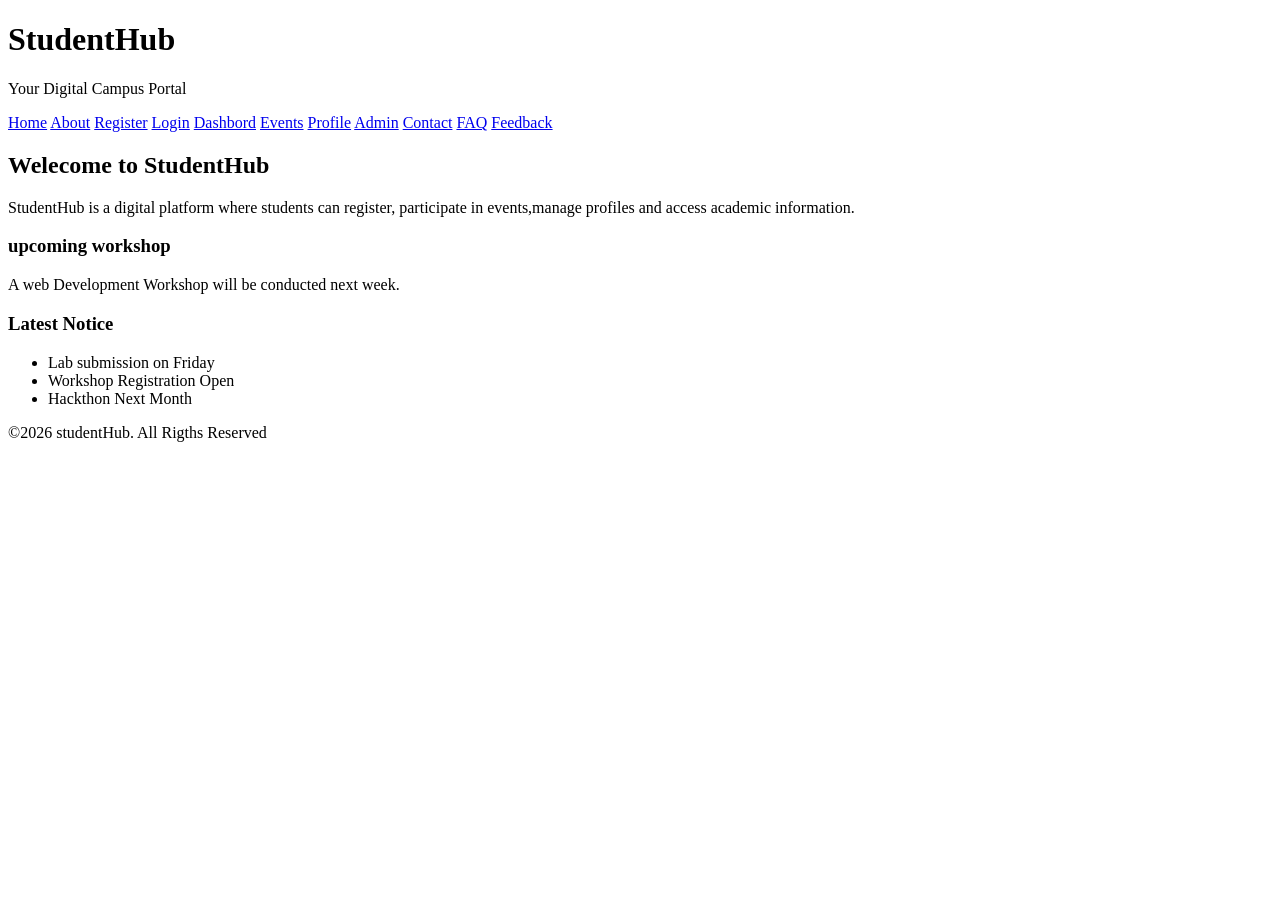
==== pages/index.html @ 8a657024 "Add files via upload" ====
<!DOCTYPE html>
<html lang="en">
<head>
    <meta charset="UTF-8">
    <meta name="viewport" content="width=device-width, initial-scale=1.0">
    <title>StudentHub -Home</title>
</head>
<body>
    <header>
        <h1>
            StudentHub
        </h1>
        <p>Your Digital Campus Portal</p>
    </header>
    <nav>
        <a href="index.html">Home</a>
        <a href="about.html"> About</a>
       
        <a href="register.html">Register</a>
        <a href="login.html">Login</a>
        <a href="dashbord.html">Dashbord</a>
        <a href="events.html">Events</a>
        
       <a href="profile.html">Profile</a>
        <a href="admin.html">Admin</a>
       
        <a href="contact.html">Contact</a>
         <a href="faq.html">FAQ</a>
        <a href="feedback.html">Feedback</a>
        
    </nav>
    <main>
        <section>
            <h2>Welecome to StudentHub</h2>
            <p>
                StudentHub is a digital platform where students can register,
                participate in events,manage profiles and access academic information.
            </p>
        </section>
        <article>
            <h3>upcoming workshop</h3>
            <p>
                A web Development Workshop will be conducted next week.
            </p>
        </article>
        <aside>
            <h3>Latest Notice</h3>
            <ul>
                <li>Lab submission on Friday</li>
                <li>Workshop Registration Open</li>
                <li>Hackthon Next Month</li>
            </ul>
        </aside>
    </main>
    <footer>
        <p>&copy;2026 studentHub. All Rigths Reserved</p>
    </footer>
</body>
</html>
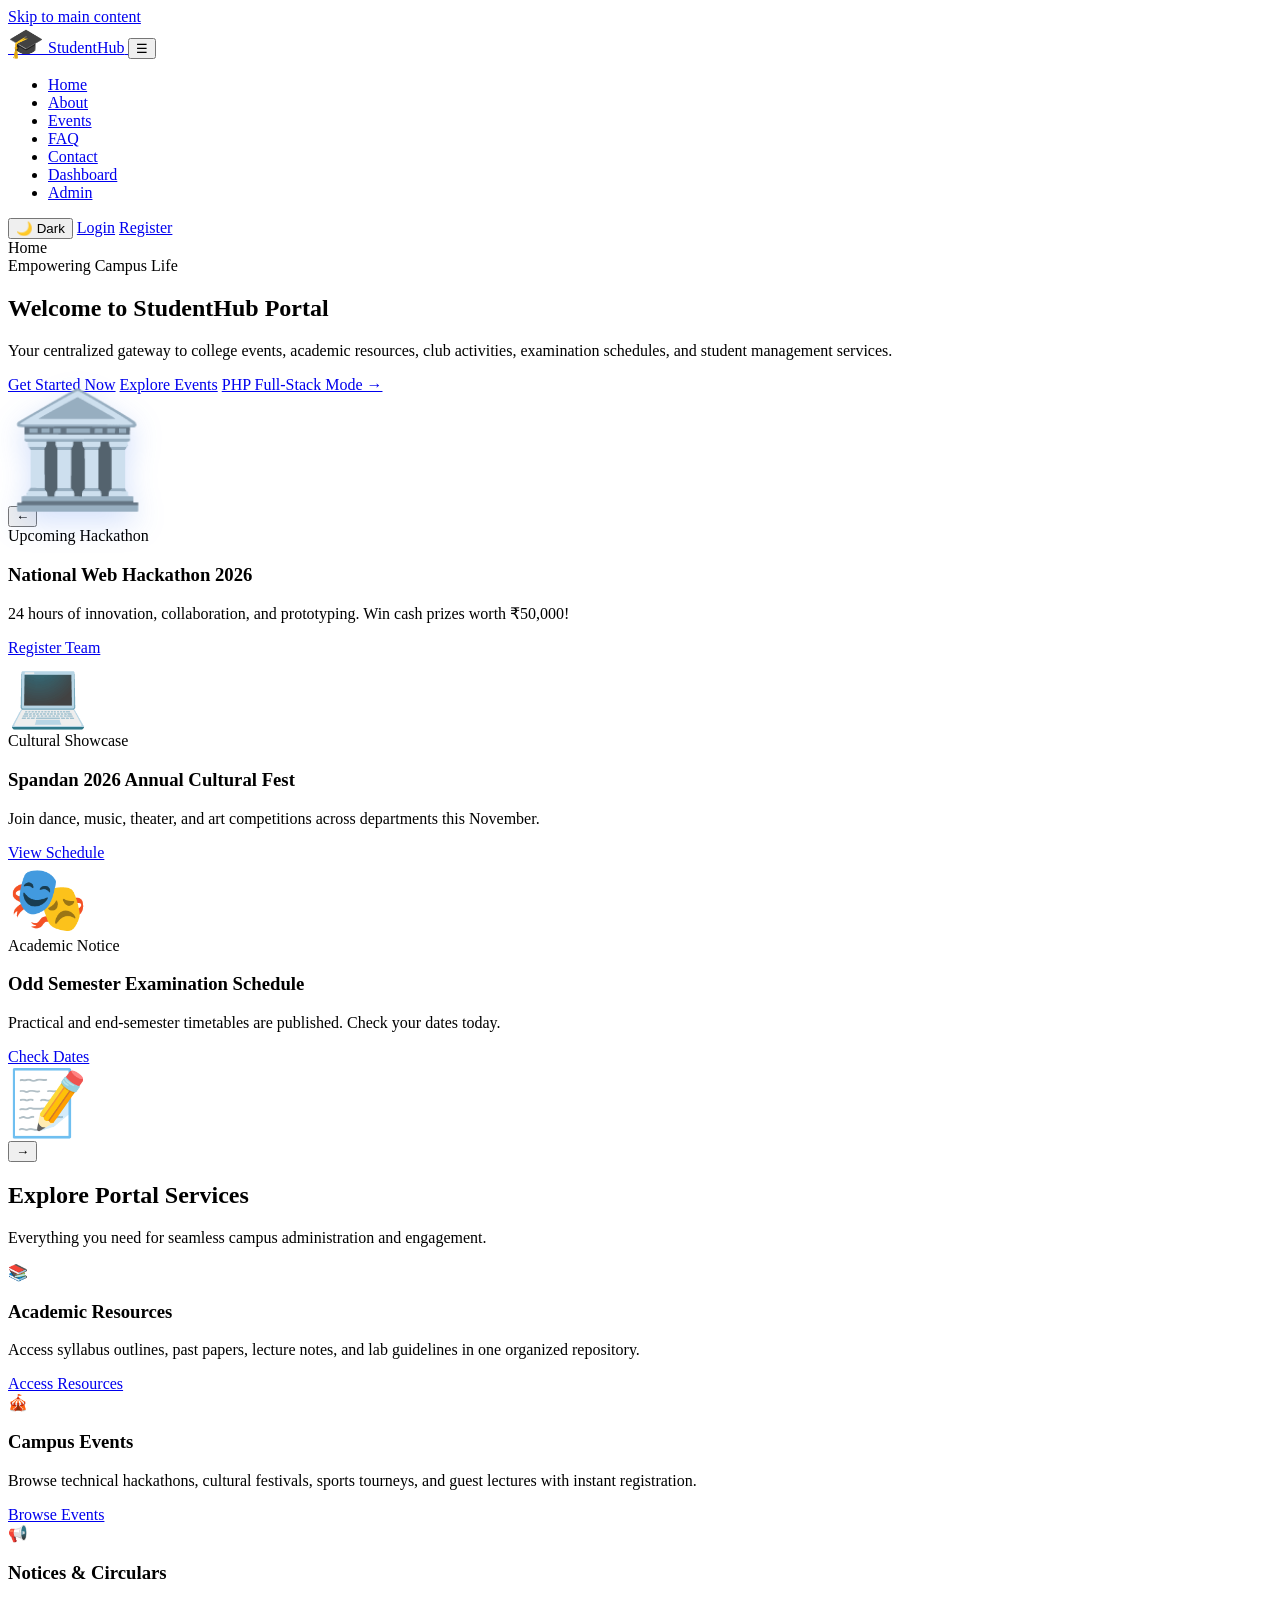
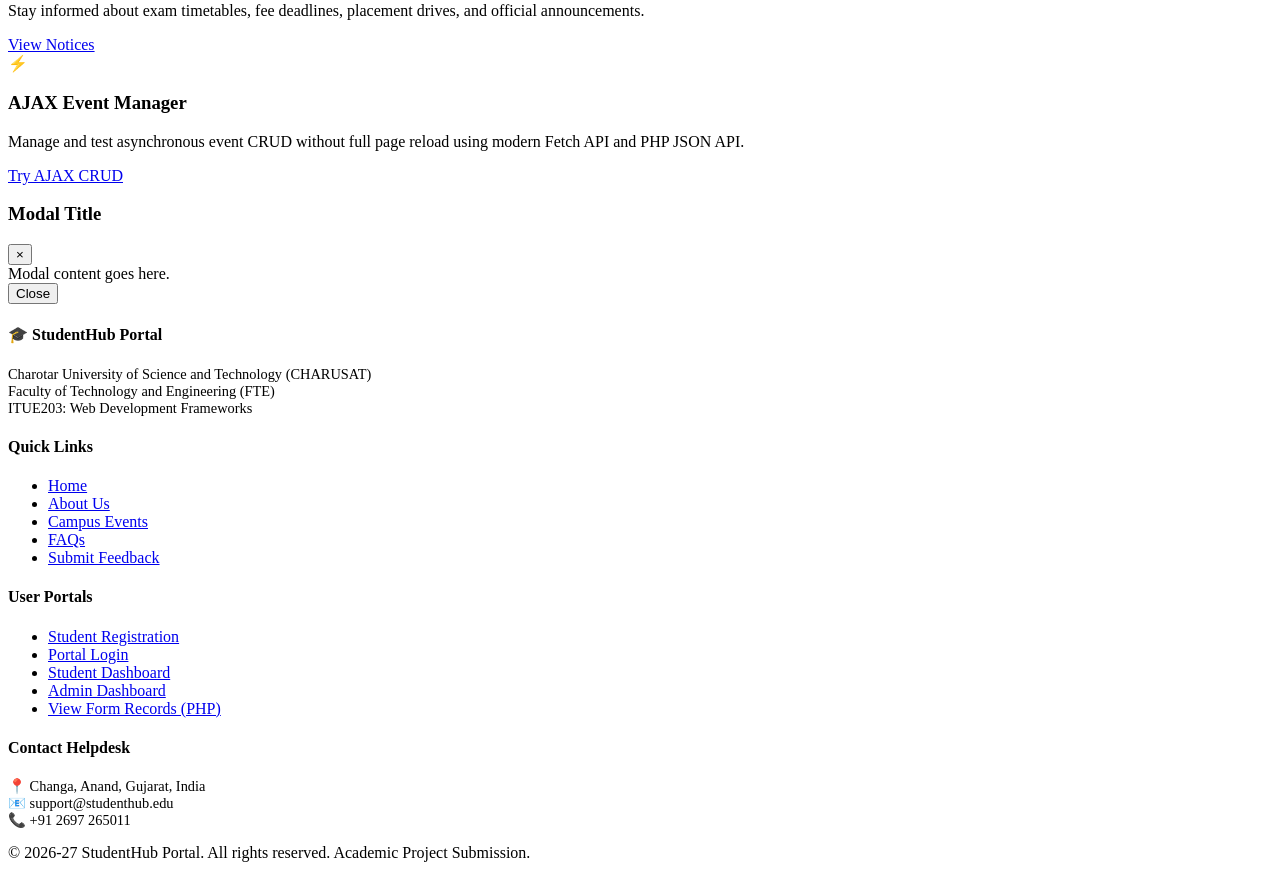
==== commit 36afd1c3: "Practical 2: Semantic HTML5 Pages with Accessibility-Ready Structure" ====
--- a/pages/index.html
+++ b/pages/index.html
@@ -1,59 +1,208 @@
-<!DOCTYPE html>
-<html lang="en">
-<head>
-    <meta charset="UTF-8">
-    <meta name="viewport" content="width=device-width, initial-scale=1.0">
-    <title>StudentHub -Home</title>
-</head>
-<body>
-    <header>
-        <h1>
-            StudentHub
-        </h1>
-        <p>Your Digital Campus Portal</p>
-    </header>
-    <nav>
-        <a href="index.html">Home</a>
-        <a href="about.html"> About</a>
-       
-        <a href="register.html">Register</a>
-        <a href="login.html">Login</a>
-        <a href="dashbord.html">Dashbord</a>
-        <a href="events.html">Events</a>
-        
-       <a href="profile.html">Profile</a>
-        <a href="admin.html">Admin</a>
-       
-        <a href="contact.html">Contact</a>
-         <a href="faq.html">FAQ</a>
-        <a href="feedback.html">Feedback</a>
-        
-    </nav>
-    <main>
-        <section>
-            <h2>Welecome to StudentHub</h2>
-            <p>
-                StudentHub is a digital platform where students can register,
-                participate in events,manage profiles and access academic information.
-            </p>
-        </section>
-        <article>
-            <h3>upcoming workshop</h3>
-            <p>
-                A web Development Workshop will be conducted next week.
-            </p>
-        </article>
-        <aside>
-            <h3>Latest Notice</h3>
-            <ul>
-                <li>Lab submission on Friday</li>
-                <li>Workshop Registration Open</li>
-                <li>Hackthon Next Month</li>
-            </ul>
-        </aside>
-    </main>
-    <footer>
-        <p>&copy;2026 studentHub. All Rigths Reserved</p>
-    </footer>
-</body>
+<!DOCTYPE html>
+<html lang="en">
+<head>
+  <meta charset="UTF-8">
+  <meta name="viewport" content="width=device-width, initial-scale=1.0">
+  <meta name="description" content="StudentHub - A centralized portal for student academic info, events, notices, and services.">
+  <title>StudentHub - Centralized Campus Portal</title>
+  <link rel="stylesheet" href="../css/style.css">
+</head>
+<body>
+  <!-- Accessibility Skip Link (Practical 2, 3) -->
+  <a href="#main-content" class="skip-link">Skip to main content</a>
+
+  <!-- Header & Navigation -->
+  <header>
+    <div class="header-container">
+      <a href="index.html" class="brand-logo" aria-label="StudentHub Home">
+        <span style="font-size: 1.8rem;">🎓</span>
+        <span>Student<span class="brand-badge">Hub</span></span>
+      </a>
+
+      <button class="hamburger-btn" id="hamburger-btn" aria-label="Toggle navigation" aria-expanded="false">
+        ☰
+      </button>
+
+      <nav id="main-nav" aria-label="Primary Navigation">
+        <ul class="nav-links">
+          <li><a href="index.html" class="active">Home</a></li>
+          <li><a href="about.html">About</a></li>
+          <li><a href="events.html">Events</a></li>
+          <li><a href="faq.html">FAQ</a></li>
+          <li><a href="contact.html">Contact</a></li>
+          <li><a href="dashboard.html">Dashboard</a></li>
+          <li><a href="admin.html">Admin</a></li>
+        </ul>
+      </nav>
+
+      <div class="header-actions">
+        <button class="theme-toggle-btn" id="theme-toggle-btn" aria-label="Toggle dark mode">🌙 Dark</button>
+        <a href="login.html" class="btn btn-outline btn-sm">Login</a>
+        <a href="register.html" class="btn btn-primary btn-sm">Register</a>
+      </div>
+    </div>
+  </header>
+
+  <!-- Breadcrumbs -->
+  <div class="breadcrumbs" aria-label="Breadcrumb">
+    <span>Home</span>
+  </div>
+
+  <!-- Main Content -->
+  <main id="main-content">
+    <!-- Hero Section -->
+    <section class="hero-section" aria-labelledby="hero-title">
+      <div class="hero-content">
+        <span class="hero-tag">Empowering Campus Life</span>
+        <h1 id="hero-title">Welcome to StudentHub Portal</h1>
+        <p>Your centralized gateway to college events, academic resources, club activities, examination schedules, and student management services.</p>
+        <div class="hero-cta">
+          <a href="register.html" class="btn btn-primary">Get Started Now</a>
+          <a href="events.html" class="btn btn-outline">Explore Events</a>
+          <a href="../php/dashboard.php" class="btn btn-secondary">PHP Full-Stack Mode &rarr;</a>
+        </div>
+      </div>
+      <div class="hero-image">
+        <div style="font-size: 7rem; line-height: 1; filter: drop-shadow(0 10px 15px rgba(37,99,235,0.2));">🏛️</div>
+      </div>
+    </section>
+
+    <!-- Carousel / Slider (Practical 4) -->
+    <section class="slider-container" aria-label="Featured Campus Highlights">
+      <button class="slider-btn slider-prev" id="slider-prev" aria-label="Previous Slide">&larr;</button>
+      <div class="slider-track" id="slider-track">
+        <div class="slide">
+          <div class="slide-content">
+            <span class="badge badge-primary">Upcoming Hackathon</span>
+            <h3>National Web Hackathon 2026</h3>
+            <p>24 hours of innovation, collaboration, and prototyping. Win cash prizes worth ₹50,000!</p>
+            <a href="events.html" class="btn btn-primary btn-sm">Register Team</a>
+          </div>
+          <div style="font-size: 4rem;">💻</div>
+        </div>
+        <div class="slide">
+          <div class="slide-content">
+            <span class="badge badge-warning">Cultural Showcase</span>
+            <h3>Spandan 2026 Annual Cultural Fest</h3>
+            <p>Join dance, music, theater, and art competitions across departments this November.</p>
+            <a href="events.html" class="btn btn-primary btn-sm">View Schedule</a>
+          </div>
+          <div style="font-size: 4rem;">🎭</div>
+        </div>
+        <div class="slide">
+          <div class="slide-content">
+            <span class="badge badge-success">Academic Notice</span>
+            <h3>Odd Semester Examination Schedule</h3>
+            <p>Practical and end-semester timetables are published. Check your dates today.</p>
+            <a href="dashboard.html" class="btn btn-primary btn-sm">Check Dates</a>
+          </div>
+          <div style="font-size: 4rem;">📝</div>
+        </div>
+      </div>
+      <button class="slider-btn slider-next" id="slider-next" aria-label="Next Slide">&rarr;</button>
+      <div class="slider-dots" id="slider-dots"></div>
+    </section>
+
+    <!-- Core Services Cards Grid (Practical 2, 3) -->
+    <section aria-labelledby="services-title">
+      <div class="section-title">
+        <h2 id="services-title">Explore Portal Services</h2>
+        <p>Everything you need for seamless campus administration and engagement.</p>
+      </div>
+
+      <div class="cards-grid">
+        <article class="card">
+          <div class="card-icon">📚</div>
+          <h3>Academic Resources</h3>
+          <p>Access syllabus outlines, past papers, lecture notes, and lab guidelines in one organized repository.</p>
+          <a href="dashboard.html" class="btn btn-outline btn-sm">Access Resources</a>
+        </article>
+
+        <article class="card">
+          <div class="card-icon">🎪</div>
+          <h3>Campus Events</h3>
+          <p>Browse technical hackathons, cultural festivals, sports tourneys, and guest lectures with instant registration.</p>
+          <a href="events.html" class="btn btn-outline btn-sm">Browse Events</a>
+        </article>
+
+        <article class="card">
+          <div class="card-icon">📢</div>
+          <h3>Notices & Circulars</h3>
+          <p>Stay informed about exam timetables, fee deadlines, placement drives, and official announcements.</p>
+          <a href="dashboard.html" class="btn btn-outline btn-sm">View Notices</a>
+        </article>
+
+        <article class="card">
+          <div class="card-icon">⚡</div>
+          <h3>AJAX Event Manager</h3>
+          <p>Manage and test asynchronous event CRUD without full page reload using modern Fetch API and PHP JSON API.</p>
+          <a href="ajax-events.html" class="btn btn-primary btn-sm">Try AJAX CRUD</a>
+        </article>
+      </div>
+    </section>
+  </main>
+
+  <!-- Global Modal Popup Container (Practical 4) -->
+  <div class="modal-overlay" id="custom-modal" role="dialog" aria-modal="true" aria-labelledby="modal-title">
+    <div class="modal-box">
+      <div class="modal-header">
+        <h3 id="modal-title">Modal Title</h3>
+        <button class="modal-close-btn" data-close-modal aria-label="Close modal">&times;</button>
+      </div>
+      <div class="modal-body" id="modal-body">
+        Modal content goes here.
+      </div>
+      <div class="modal-footer">
+        <button class="btn btn-secondary" data-close-modal>Close</button>
+      </div>
+    </div>
+  </div>
+
+  <!-- Footer -->
+  <footer>
+    <div class="footer-container">
+      <div class="footer-col">
+        <h4>🎓 StudentHub Portal</h4>
+        <p style="color: var(--text-muted); font-size: 0.9rem;">
+          Charotar University of Science and Technology (CHARUSAT)<br>
+          Faculty of Technology and Engineering (FTE)<br>
+          ITUE203: Web Development Frameworks
+        </p>
+      </div>
+      <div class="footer-col">
+        <h4>Quick Links</h4>
+        <ul>
+          <li><a href="index.html">Home</a></li>
+          <li><a href="about.html">About Us</a></li>
+          <li><a href="events.html">Campus Events</a></li>
+          <li><a href="faq.html">FAQs</a></li>
+          <li><a href="feedback.html">Submit Feedback</a></li>
+        </ul>
+      </div>
+      <div class="footer-col">
+        <h4>User Portals</h4>
+        <ul>
+          <li><a href="register.html">Student Registration</a></li>
+          <li><a href="login.html">Portal Login</a></li>
+          <li><a href="dashboard.html">Student Dashboard</a></li>
+          <li><a href="admin.html">Admin Dashboard</a></li>
+          <li><a href="../php/view_records.php">View Form Records (PHP)</a></li>
+        </ul>
+      </div>
+      <div class="footer-col">
+        <h4>Contact Helpdesk</h4>
+        <p style="color: var(--text-muted); font-size: 0.9rem;">
+          📍 Changa, Anand, Gujarat, India<br>
+          📧 support@studenthub.edu<br>
+          📞 +91 2697 265011
+        </p>
+      </div>
+    </div>
+    <div class="footer-bottom">
+      &copy; 2026-27 StudentHub Portal. All rights reserved. Academic Project Submission.
+    </div>
+  </footer>
+
+  <script src="../js/main.js"></script>
+</body>
 </html>
